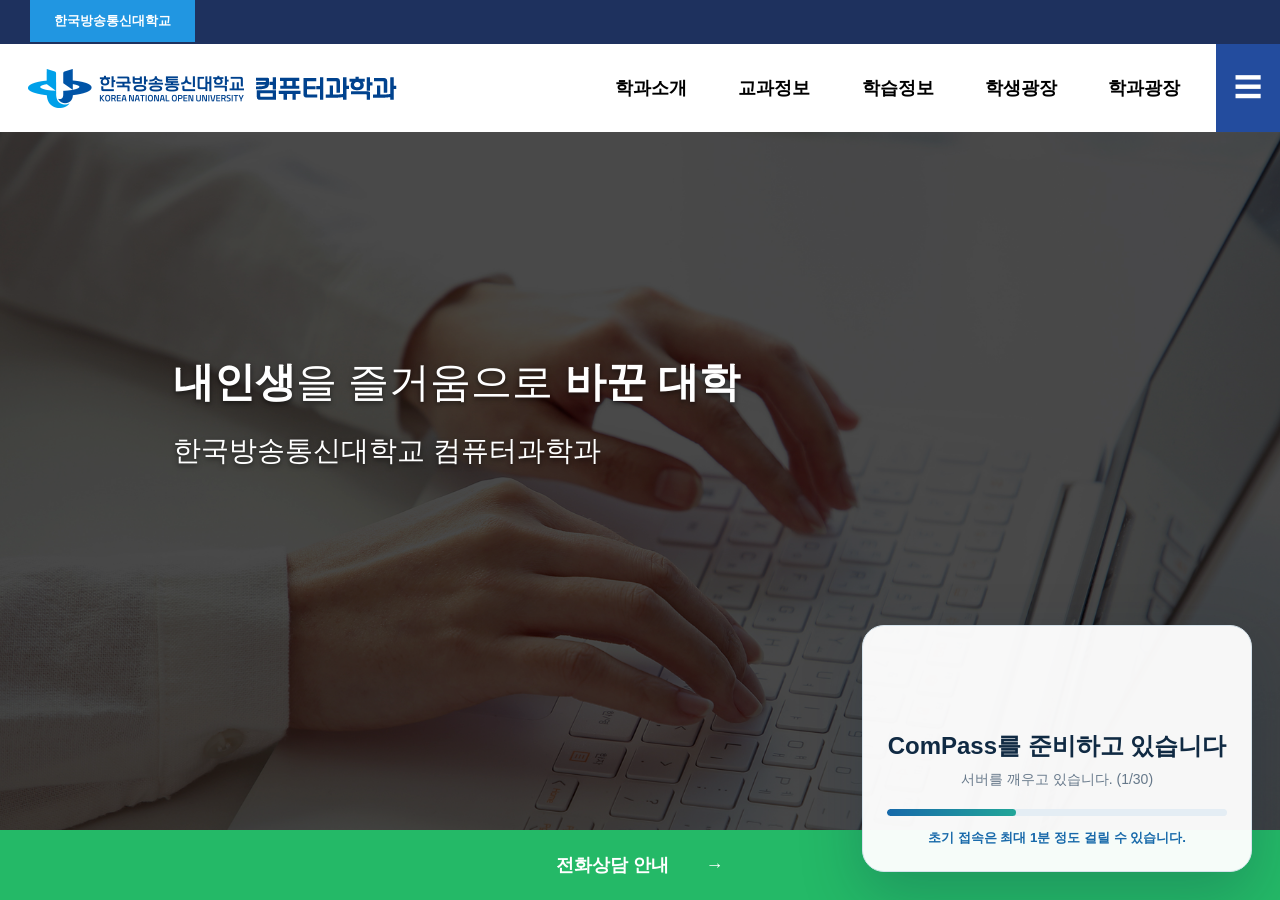
==== index.html @ 35181b51 "all time update1" ====
<!doctype html>
<html lang="ko">
<head>
  <meta charset="utf-8">
  <meta name="viewport" content="width=device-width, initial-scale=1, viewport-fit=cover">
  <meta name="description" content="Computer Science X Compass · 학생들의 길잡이">
  <meta name="theme-color" content="#102a43">
  <meta name="apple-mobile-web-app-capable" content="yes">
  <meta name="apple-mobile-web-app-title" content="ComPass">
  <meta property="og:title" content="ComPass">
  <meta property="og:description" content="Computer Science X Compass · 학생들의 길잡이">
  <title>ComPass · Computer Science X Compass</title>
  <link rel="icon" href="/ComPass/static/icons/favicon.ico">
  <link rel="icon" type="image/png" sizes="16x16" href="/ComPass/static/icons/favicon-16x16.png">
  <link rel="icon" type="image/png" sizes="32x32" href="/ComPass/static/icons/favicon-32x32.png">
  <link rel="apple-touch-icon" href="/ComPass/static/icons/apple-touch-icon.png">
  <link rel="manifest" href="/ComPass/static/manifest.json">
  <style>
    * { box-sizing: border-box; }
    html, body { width: 100%; height: 100%; margin: 0; overflow: hidden; font-family: Arial, "Noto Sans KR", sans-serif; }
    .home { position: fixed; inset: 0; background: white; }
    .utility { height: 44px; padding: 12px 30px; color: white; background: #1e315e; font-size: 13px; }
    .utility b { padding: 14px 24px; background: #2196e1; }
    .header { display: grid; grid-template-columns: minmax(320px, 1fr) auto 64px; align-items: center; height: 88px; padding-left: 28px; background: white; }
    .header img { width: min(369px, 90%); }
    .header nav { display: flex; gap: clamp(28px, 4vw, 78px); padding: 0 36px; font-size: 18px; font-weight: 750; white-space: nowrap; }
    .menu { display: grid; place-items: center; align-self: stretch; color: white; background: #234c9e; font-size: 28px; }
    .hero { position: relative; height: calc(100vh - 132px); background: url("./static/knou-home/hero.jpg") center/cover no-repeat; }
    .hero::before { position: absolute; inset: 0; content: ""; background: rgba(0,0,0,.43); }
    .copy { position: absolute; left: clamp(40px, 13.5vw, 260px); top: 29%; color: white; text-shadow: 0 2px 5px rgba(0,0,0,.55); }
    .copy h1 { margin: 0; font-size: clamp(34px, 3.2vw, 64px); font-weight: 300; }
    .copy strong { font-weight: 900; }
    .copy p { margin: 22px 0; font-size: clamp(22px, 2.2vw, 42px); font-weight: 300; }
    .green { position: absolute; inset: auto 0 0; padding: 23px; color: white; background: #24b967; text-align: center; font-size: 18px; font-weight: 750; }
    .boot { position: fixed; z-index: 5; right: 28px; bottom: 28px; width: min(390px, calc(100vw - 32px)); padding: 24px; border: 1px solid #d6e3ec; border-radius: 22px; background: rgba(255,255,255,.96); box-shadow: 0 22px 60px rgba(16,42,67,.25); text-align: center; }
    .mark { display: grid; place-items: center; width: 64px; height: 64px; margin: 0 auto 16px; animation: float 1.5s ease-in-out infinite; }
    .mark img { width: 64px; height: 64px; object-fit: contain; display: block; margin: 0 auto 16px; }
    .boot h2 { margin: 0 0 7px; color: #102a43; }
    .boot p { margin: 0; color: #66788a; font-size: 14px; line-height: 1.55; }
    .progress { position: relative; height: 7px; margin: 18px 0 12px; overflow: hidden; border-radius: 99px; background: #e4edf4; }
    .progress::after { position: absolute; inset: 0 auto 0 0; width: 38%; content: ""; border-radius: inherit; background: linear-gradient(90deg,#1769aa,#22a699); animation: progress 1.3s ease-in-out infinite; }
    .boot small { color: #1769aa; font-weight: 700; }
    #appFrame { position: fixed; z-index: 10; inset: 0; width: 100%; height: 100%; border: 0; background: white; opacity: 0; pointer-events: none; transition: opacity .25s; }
    #appFrame.ready { opacity: 1; pointer-events: auto; }
    @keyframes float { 50% { transform: translateY(-5px); } }
    @keyframes progress { from { transform: translateX(-110%); } to { transform: translateX(270%); } }
    @media (max-width:700px) {
      .utility { height: 36px; padding: 9px 12px; }
      .utility b { padding: 11px 10px; }
      .header { grid-template-columns: 1fr 54px; height: 70px; padding-left: 14px; }
      .header img { width: min(270px,92%); }
      .header nav { display:none; }
      .hero { height: calc(100vh - 106px); }
      .copy { left: 24px; right: 24px; top: 25%; }
      .copy h1 { font-size: 34px; line-height: 1.25; }
      .copy p { font-size: 21px; }
      .boot { right: 16px; bottom: 16px; padding: 20px; }
    }
  </style>
</head>
<body>
  <div class="home" aria-hidden="true">
    <div class="utility"><b>한국방송통신대학교</b></div>
    <header class="header">
      <img src="./static/knou-home/logo-header.png" alt="">
      <nav><span>학과소개</span><span>교과정보</span><span>학습정보</span><span>학생광장</span><span>학과광장</span></nav>
      <span class="menu">☰</span>
    </header>
    <section class="hero">
      <div class="copy">
        <h1><strong>내인생</strong>을 즐거움으로 <strong>바꾼 대학</strong></h1>
        <p>한국방송통신대학교 컴퓨터과학과</p>
      </div>
      <div class="green">전화상담 안내　　→</div>
    </section>
  </div>

  <div id="boot" class="boot" role="status" aria-live="polite">
    <div class="mark"><img src="/ComPass/static/icons/icon.png" alt="" aria-hidden="true" onerror="this.style.display='none'"></div>
    <h2>ComPass를 준비하고 있습니다</h2>
    <p id="bootText">학생들의 길잡이가 공식 데이터를 확인하고 있습니다.</p>
    <div class="progress" aria-hidden="true"></div>
    <small>초기 접속은 최대 1분 정도 걸릴 수 있습니다.</small>
  </div>

  <iframe id="appFrame" title="ComPass 챗봇"></iframe>

  <script src="./static/config.js"></script>
  <script>
    const APP_CONFIG = window.COMPASS_CONFIG;
    const RENDER_URL = "https://compass-knou-cs-ai-navigator.onrender.com";
    const frame = document.getElementById("appFrame");
    const boot = document.getElementById("boot");
    const bootText = document.getElementById("bootText");
    const messages = [
      "학생들의 길잡이가 공식 데이터를 확인하고 있습니다.",
      "Computer Science × Compass",
      "컴퓨터과학과 정보를 정리하고 있습니다.",
      "ComPass가 깨어나는 중입니다."
    ];
    let messageIndex = 0;
    setInterval(() => {
      messageIndex = (messageIndex + 1) % messages.length;
      bootText.textContent = messages[messageIndex];
    }, 2200);

    async function wakeRender() {
      for (let attempt = 1; attempt <= 30; attempt += 1) {
        try {
          const response = await fetch(`${RENDER_URL}/api/health?wake=${Date.now()}`, {
            cache: "no-store",
            mode: "cors"
          });
          if (response.ok) {
            frame.addEventListener("load", () => {
              frame.classList.add("ready");
              boot.hidden = true;
            }, { once: true });
            frame.src = `${RENDER_URL}/?from=github-pages`;
            bootText.textContent = "ComPass 연결 완료. 화면을 여는 중입니다.";
            return;
          }
        } catch (_) {
          bootText.textContent = `서버를 깨우고 있습니다. (${attempt}/30)`;
        }
        await new Promise((resolve) => setTimeout(resolve, 3000));
      }
      bootText.innerHTML = `연결이 지연되고 있습니다. <a href="${RENDER_URL}" target="_blank">직접 열기</a>`;
    }
    wakeRender();
  </script>
</body>
</html>
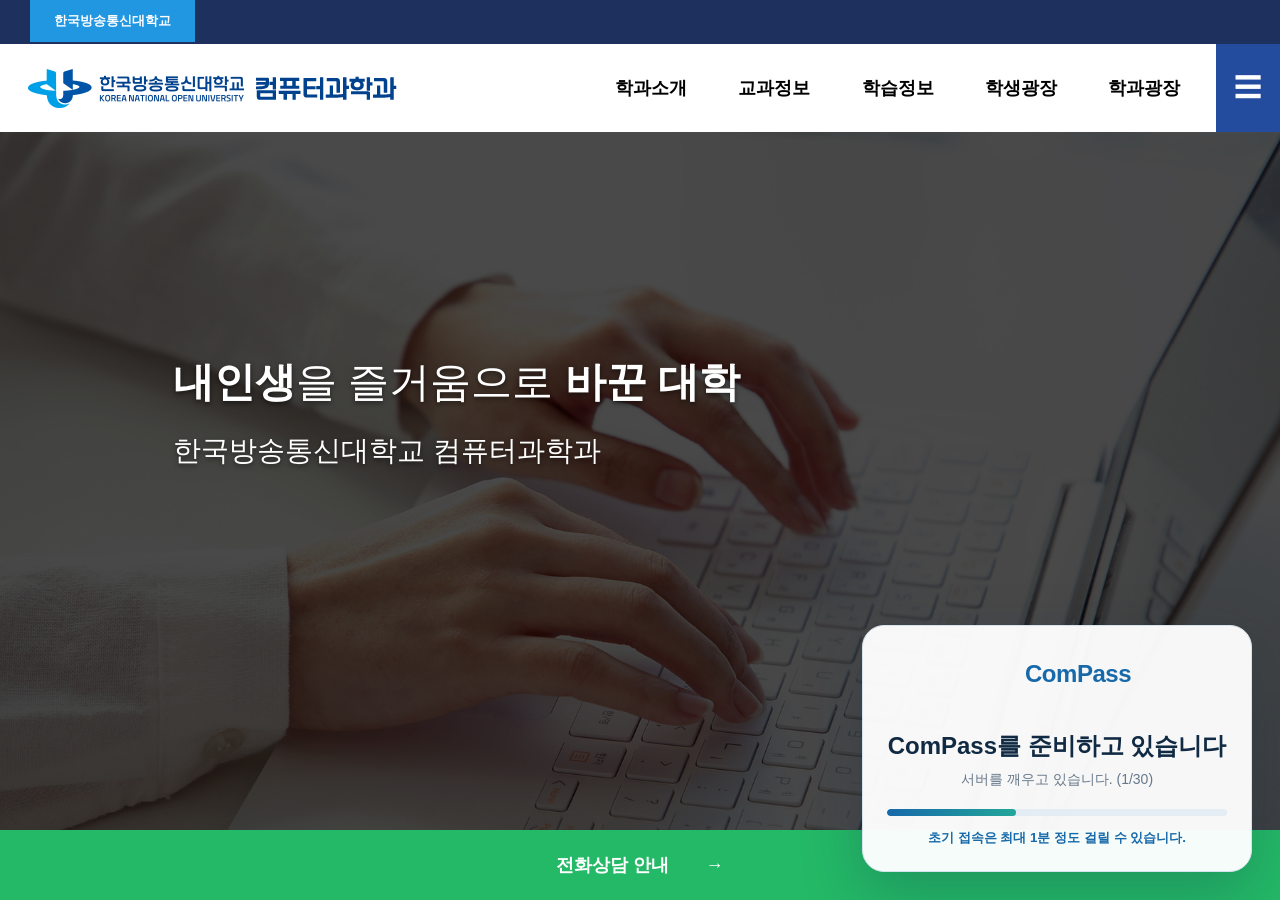
==== commit 142d4dc1: "all time update" ====
--- a/index.html
+++ b/index.html
@@ -35,6 +35,7 @@
     .boot { position: fixed; z-index: 5; right: 28px; bottom: 28px; width: min(390px, calc(100vw - 32px)); padding: 24px; border: 1px solid #d6e3ec; border-radius: 22px; background: rgba(255,255,255,.96); box-shadow: 0 22px 60px rgba(16,42,67,.25); text-align: center; }
     .mark { display: grid; place-items: center; width: 64px; height: 64px; margin: 0 auto 16px; animation: float 1.5s ease-in-out infinite; }
     .mark img { width: 64px; height: 64px; object-fit: contain; display: block; margin: 0 auto 16px; }
+    .coldstart-logo-fallback { display: none; margin: 0 auto 16px; color: #1769aa; font-size: 24px; font-weight: 900; letter-spacing: -.02em; }
     .boot h2 { margin: 0 0 7px; color: #102a43; }
     .boot p { margin: 0; color: #66788a; font-size: 14px; line-height: 1.55; }
     .progress { position: relative; height: 7px; margin: 18px 0 12px; overflow: hidden; border-radius: 99px; background: #e4edf4; }
@@ -76,7 +77,10 @@
   </div>
 
   <div id="boot" class="boot" role="status" aria-live="polite">
-    <div class="mark"><img src="/ComPass/static/icons/icon.png" alt="" aria-hidden="true" onerror="this.style.display='none'"></div>
+    <div class="mark">
+      <img class="coldstart-logo" src="/ComPass/static/icons/icon.png" alt="ComPass 로고" onerror="this.style.display='none'; document.querySelector('.coldstart-logo-fallback').style.display='block';">
+      <div class="coldstart-logo-fallback">ComPass</div>
+    </div>
     <h2>ComPass를 준비하고 있습니다</h2>
     <p id="bootText">학생들의 길잡이가 공식 데이터를 확인하고 있습니다.</p>
     <div class="progress" aria-hidden="true"></div>
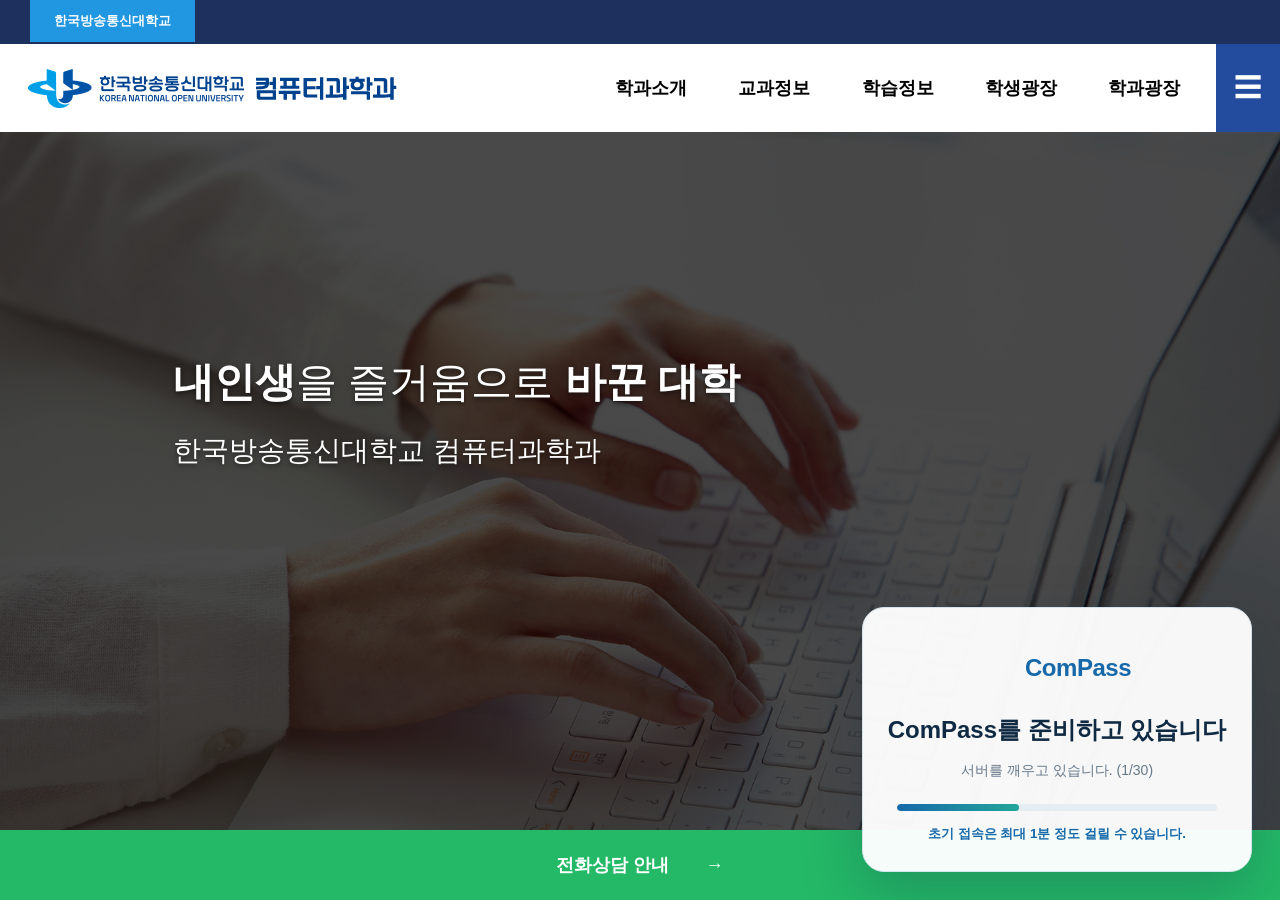
==== commit 4db55d0c: "all time update3" ====
--- a/index.html
+++ b/index.html
@@ -32,15 +32,30 @@
     .copy strong { font-weight: 900; }
     .copy p { margin: 22px 0; font-size: clamp(22px, 2.2vw, 42px); font-weight: 300; }
     .green { position: absolute; inset: auto 0 0; padding: 23px; color: white; background: #24b967; text-align: center; font-size: 18px; font-weight: 750; }
-    .boot { position: fixed; z-index: 5; right: 28px; bottom: 28px; width: min(390px, calc(100vw - 32px)); padding: 24px; border: 1px solid #d6e3ec; border-radius: 22px; background: rgba(255,255,255,.96); box-shadow: 0 22px 60px rgba(16,42,67,.25); text-align: center; }
-    .mark { display: grid; place-items: center; width: 64px; height: 64px; margin: 0 auto 16px; animation: float 1.5s ease-in-out infinite; }
-    .mark img { width: 64px; height: 64px; object-fit: contain; display: block; margin: 0 auto 16px; }
-    .coldstart-logo-fallback { display: none; margin: 0 auto 16px; color: #1769aa; font-size: 24px; font-weight: 900; letter-spacing: -.02em; }
-    .boot h2 { margin: 0 0 7px; color: #102a43; }
-    .boot p { margin: 0; color: #66788a; font-size: 14px; line-height: 1.55; }
-    .progress { position: relative; height: 7px; margin: 18px 0 12px; overflow: hidden; border-radius: 99px; background: #e4edf4; }
+    #boot.boot, .coldstart-overlay { display: flex; align-items: center; justify-content: center; text-align: center; box-sizing: border-box; }
+    .boot {
+      position: fixed;
+      z-index: 5;
+      right: 28px;
+      bottom: 28px;
+      width: min(390px, calc(100vw - 32px));
+      min-height: 230px;
+      flex-direction: column;
+      gap: 14px;
+      padding: 28px 24px;
+      border: 1px solid #d6e3ec;
+      border-radius: 22px;
+      background: rgba(255,255,255,.96);
+      box-shadow: 0 22px 60px rgba(16,42,67,.25);
+    }
+    .mark { display: grid; place-items: center; width: 64px; height: 64px; margin: 0; animation: float 1.5s ease-in-out infinite; }
+    .mark img, .coldstart-logo, .boot-logo { width: 64px; height: 64px; object-fit: contain; display: block; margin: 0 auto; }
+    .coldstart-logo-fallback { display: none; width: 100%; margin: 0; color: #1769aa; font-size: 24px; font-weight: 900; letter-spacing: -.02em; text-align: center; }
+    .boot h2, .coldstart-title, .boot-title { width: 100%; margin: 0; color: #102a43; text-align: center; }
+    .boot p, .coldstart-message, .boot-message { width: 100%; margin: 0; color: #66788a; font-size: 14px; line-height: 1.55; text-align: center; }
+    .progress, .coldstart-progress { position: relative; width: 100%; max-width: 320px; height: 7px; margin: 8px auto 0; overflow: hidden; border-radius: 99px; background: #e4edf4; }
     .progress::after { position: absolute; inset: 0 auto 0 0; width: 38%; content: ""; border-radius: inherit; background: linear-gradient(90deg,#1769aa,#22a699); animation: progress 1.3s ease-in-out infinite; }
-    .boot small { color: #1769aa; font-weight: 700; }
+    .boot small { display: block; width: 100%; margin: 0; color: #1769aa; font-weight: 700; text-align: center; }
     #appFrame { position: fixed; z-index: 10; inset: 0; width: 100%; height: 100%; border: 0; background: white; opacity: 0; pointer-events: none; transition: opacity .25s; }
     #appFrame.ready { opacity: 1; pointer-events: auto; }
     @keyframes float { 50% { transform: translateY(-5px); } }
@@ -55,7 +70,7 @@
       .copy { left: 24px; right: 24px; top: 25%; }
       .copy h1 { font-size: 34px; line-height: 1.25; }
       .copy p { font-size: 21px; }
-      .boot { right: 16px; bottom: 16px; padding: 20px; }
+      .boot { right: 16px; bottom: 16px; min-height: 230px; padding: 24px 20px; }
     }
   </style>
 </head>
@@ -81,9 +96,9 @@
       <img class="coldstart-logo" src="/ComPass/static/icons/icon.png" alt="ComPass 로고" onerror="this.style.display='none'; document.querySelector('.coldstart-logo-fallback').style.display='block';">
       <div class="coldstart-logo-fallback">ComPass</div>
     </div>
-    <h2>ComPass를 준비하고 있습니다</h2>
-    <p id="bootText">학생들의 길잡이가 공식 데이터를 확인하고 있습니다.</p>
-    <div class="progress" aria-hidden="true"></div>
+    <h2 class="boot-title coldstart-title">ComPass를 준비하고 있습니다</h2>
+    <p id="bootText" class="boot-message coldstart-message">학생들의 길잡이가 공식 데이터를 확인하고 있습니다.</p>
+    <div class="progress coldstart-progress" aria-hidden="true"></div>
     <small>초기 접속은 최대 1분 정도 걸릴 수 있습니다.</small>
   </div>
 
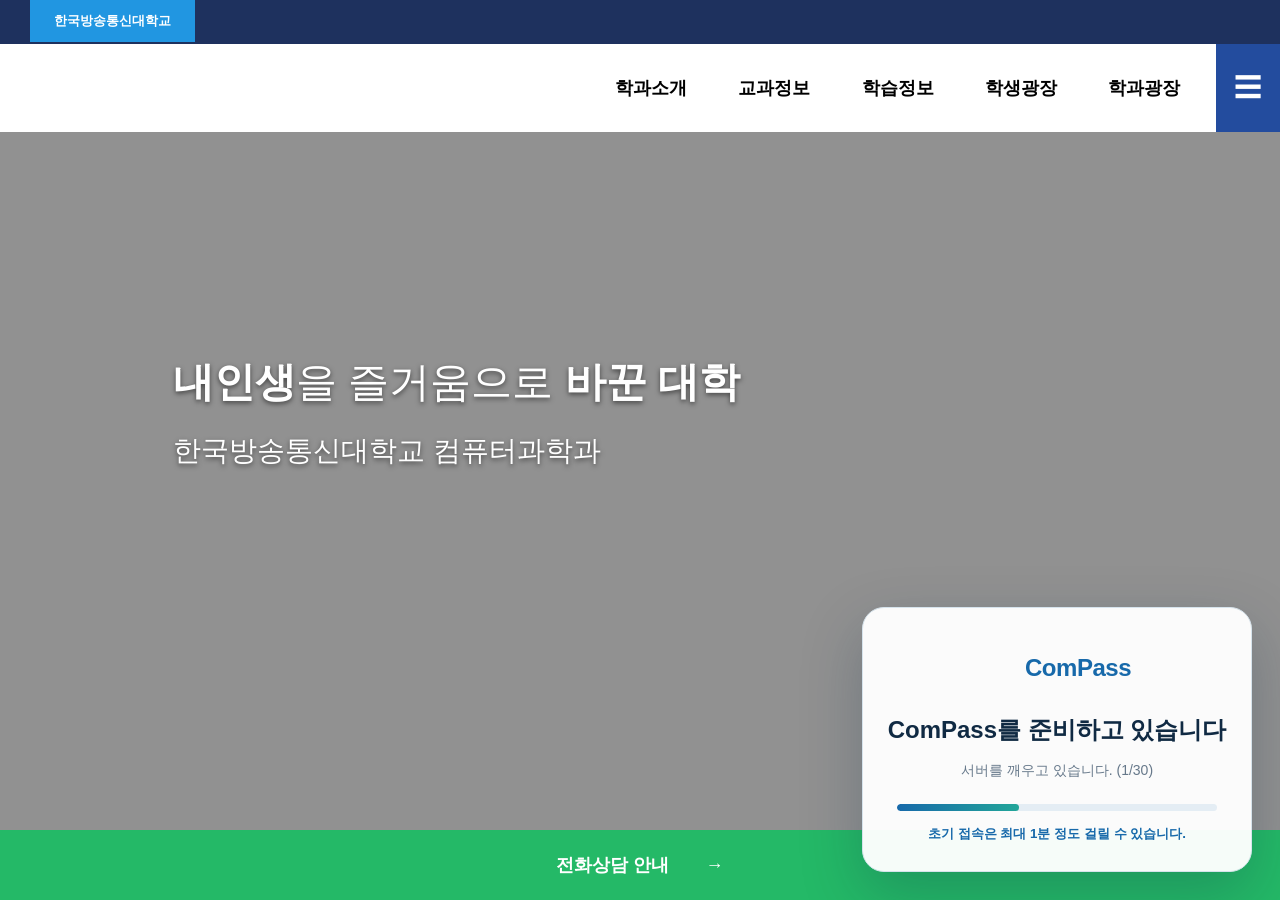
==== commit 171d2007: "ComPass UI 개선 및 버그 수정1" ====
--- a/index.html
+++ b/index.html
@@ -5,6 +5,7 @@
   <meta name="viewport" content="width=device-width, initial-scale=1, viewport-fit=cover">
   <meta name="description" content="Computer Science X Compass · 학생들의 길잡이">
   <meta name="theme-color" content="#102a43">
+  <meta name="mobile-web-app-capable" content="yes">
   <meta name="apple-mobile-web-app-capable" content="yes">
   <meta name="apple-mobile-web-app-title" content="ComPass">
   <meta property="og:title" content="ComPass">
@@ -25,7 +26,7 @@
     .header img { width: min(369px, 90%); }
     .header nav { display: flex; gap: clamp(28px, 4vw, 78px); padding: 0 36px; font-size: 18px; font-weight: 750; white-space: nowrap; }
     .menu { display: grid; place-items: center; align-self: stretch; color: white; background: #234c9e; font-size: 28px; }
-    .hero { position: relative; height: calc(100vh - 132px); background: url("./static/knou-home/hero.jpg") center/cover no-repeat; }
+    .hero { position: relative; height: calc(100vh - 132px); background: url("/ComPass/static/knou-home/hero.jpg") center/cover no-repeat; }
     .hero::before { position: absolute; inset: 0; content: ""; background: rgba(0,0,0,.43); }
     .copy { position: absolute; left: clamp(40px, 13.5vw, 260px); top: 29%; color: white; text-shadow: 0 2px 5px rgba(0,0,0,.55); }
     .copy h1 { margin: 0; font-size: clamp(34px, 3.2vw, 64px); font-weight: 300; }
@@ -78,7 +79,7 @@
   <div class="home" aria-hidden="true">
     <div class="utility"><b>한국방송통신대학교</b></div>
     <header class="header">
-      <img src="./static/knou-home/logo-header.png" alt="">
+      <img src="/ComPass/static/knou-home/logo-header.png" alt="">
       <nav><span>학과소개</span><span>교과정보</span><span>학습정보</span><span>학생광장</span><span>학과광장</span></nav>
       <span class="menu">☰</span>
     </header>
@@ -93,7 +94,7 @@
 
   <div id="boot" class="boot" role="status" aria-live="polite">
     <div class="mark">
-      <img class="coldstart-logo" src="/ComPass/static/icons/icon.png" alt="ComPass 로고" onerror="this.style.display='none'; document.querySelector('.coldstart-logo-fallback').style.display='block';">
+      <img class="coldstart-logo" src="/ComPass/static/icons/icon.png" alt="ComPass 로고" onerror="this.style.display='none'; const fallback=document.querySelector('.coldstart-logo-fallback'); if (fallback) fallback.style.display='block';">
       <div class="coldstart-logo-fallback">ComPass</div>
     </div>
     <h2 class="boot-title coldstart-title">ComPass를 준비하고 있습니다</h2>
@@ -104,7 +105,7 @@
 
   <iframe id="appFrame" title="ComPass 챗봇"></iframe>
 
-  <script src="./static/config.js"></script>
+  <script src="/ComPass/static/config.js"></script>
   <script>
     const APP_CONFIG = window.COMPASS_CONFIG;
     const RENDER_URL = "https://compass-knou-cs-ai-navigator.onrender.com";
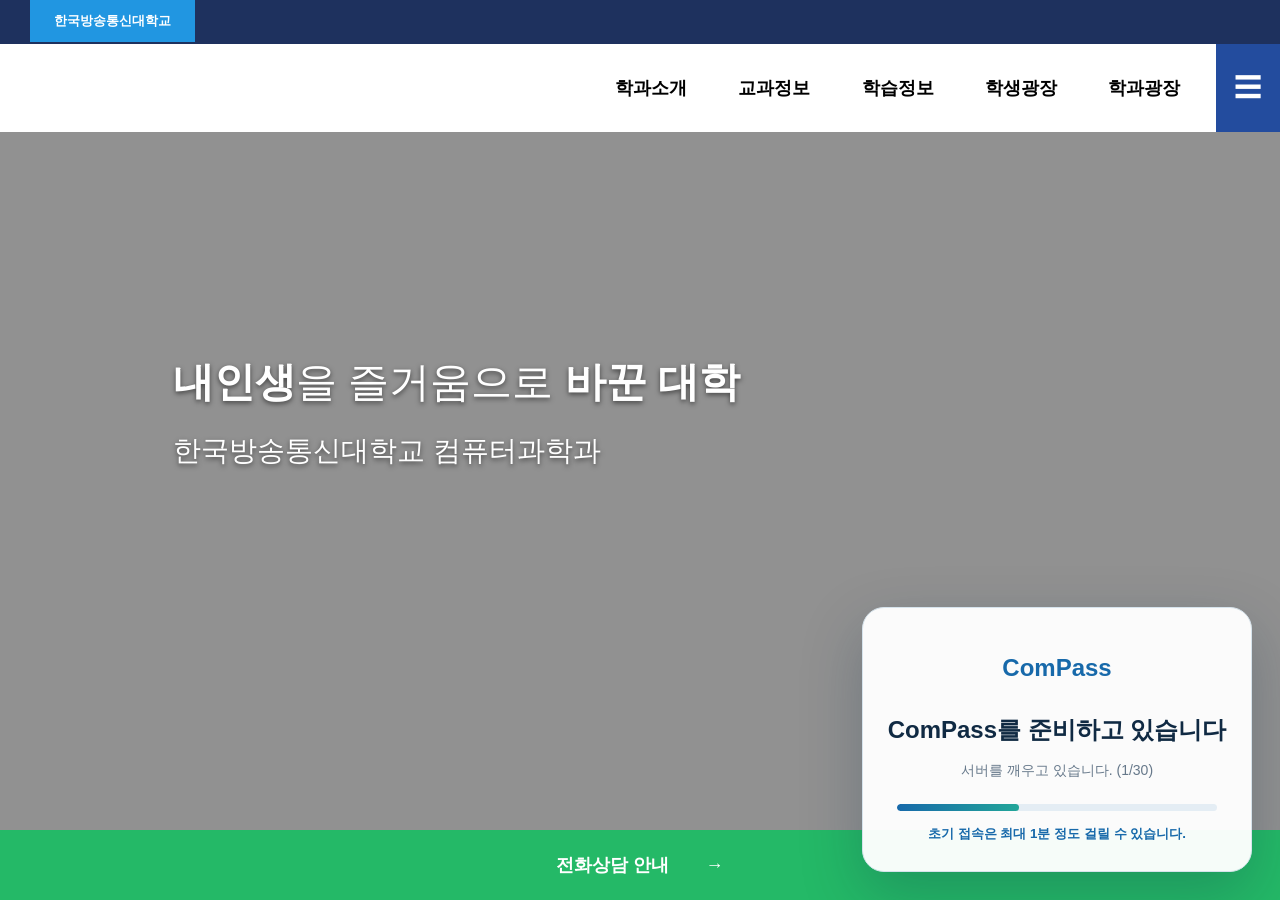
==== commit cfb9aa43: "ComPass UI 개선 및 버그 수정4" ====
--- a/index.html
+++ b/index.html
@@ -49,9 +49,10 @@
       background: rgba(255,255,255,.96);
       box-shadow: 0 22px 60px rgba(16,42,67,.25);
     }
-    .mark { display: grid; place-items: center; width: 64px; height: 64px; margin: 0; animation: float 1.5s ease-in-out infinite; }
+    .mark { display: flex; align-items: center; justify-content: center; width: 100%; min-height: 64px; margin: 0; animation: float 1.5s ease-in-out infinite; }
     .mark img, .coldstart-logo, .boot-logo { width: 64px; height: 64px; object-fit: contain; display: block; margin: 0 auto; }
-    .coldstart-logo-fallback { display: none; width: 100%; margin: 0; color: #1769aa; font-size: 24px; font-weight: 900; letter-spacing: -.02em; text-align: center; }
+    .coldstart-logo-fallback { display: none; align-items: center; justify-content: center; width: 100%; margin: 0 auto; color: #1769aa; font-size: 24px; font-weight: 900; letter-spacing: 0; text-align: center; }
+    .coldstart-logo-fallback[style*="block"] { display: flex !important; }
     .boot h2, .coldstart-title, .boot-title { width: 100%; margin: 0; color: #102a43; text-align: center; }
     .boot p, .coldstart-message, .boot-message { width: 100%; margin: 0; color: #66788a; font-size: 14px; line-height: 1.55; text-align: center; }
     .progress, .coldstart-progress { position: relative; width: 100%; max-width: 320px; height: 7px; margin: 8px auto 0; overflow: hidden; border-radius: 99px; background: #e4edf4; }
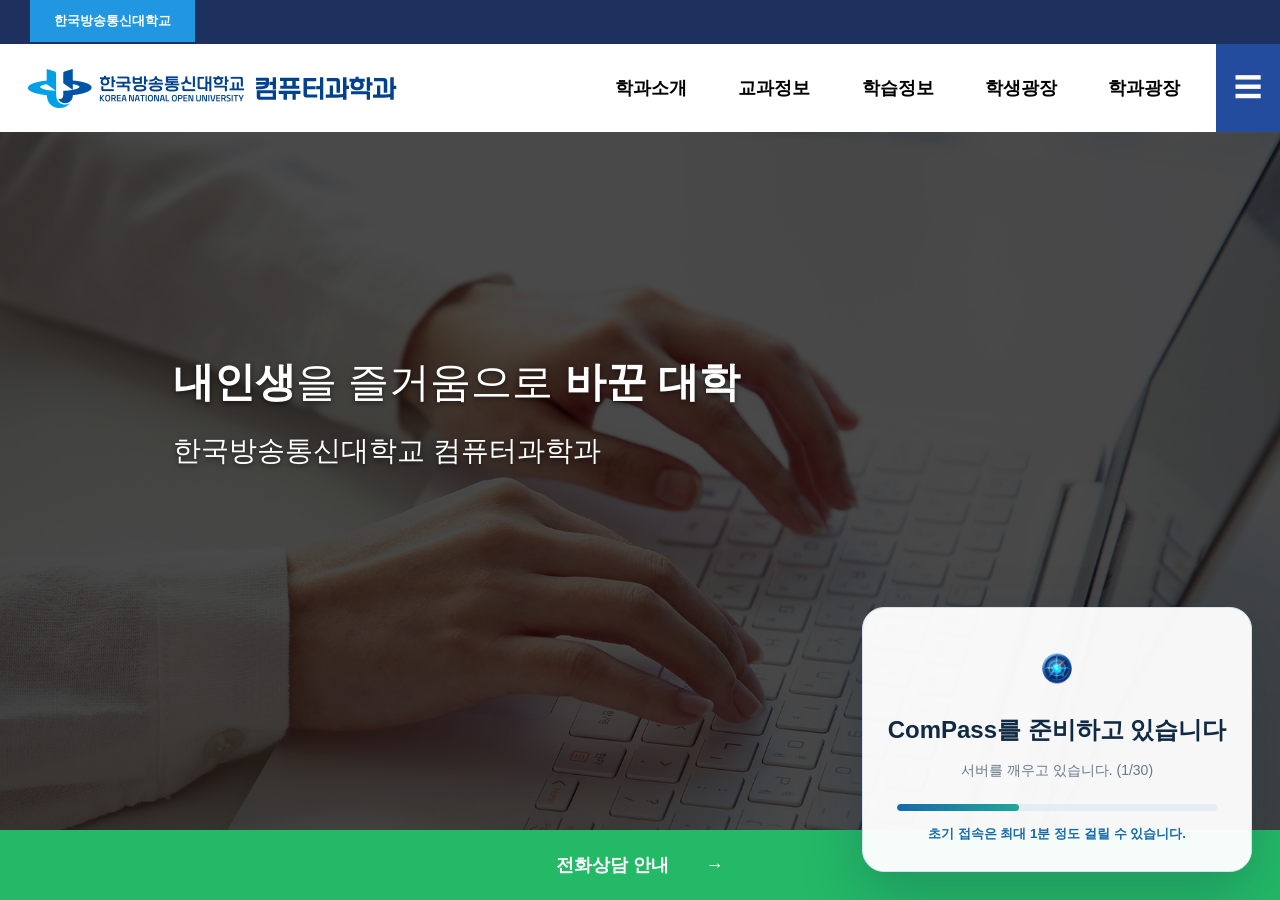
==== commit 93891543: "ComPass UI 개선 및 버그 수정6" ====
--- a/index.html
+++ b/index.html
@@ -11,11 +11,11 @@
   <meta property="og:title" content="ComPass">
   <meta property="og:description" content="Computer Science X Compass · 학생들의 길잡이">
   <title>ComPass · Computer Science X Compass</title>
-  <link rel="icon" href="/ComPass/static/icons/favicon.ico">
-  <link rel="icon" type="image/png" sizes="16x16" href="/ComPass/static/icons/favicon-16x16.png">
-  <link rel="icon" type="image/png" sizes="32x32" href="/ComPass/static/icons/favicon-32x32.png">
-  <link rel="apple-touch-icon" href="/ComPass/static/icons/apple-touch-icon.png">
-  <link rel="manifest" href="/ComPass/static/manifest.json">
+  <link rel="icon" href="./static/icons/favicon.ico">
+  <link rel="icon" type="image/png" sizes="16x16" href="./static/icons/favicon-16x16.png">
+  <link rel="icon" type="image/png" sizes="32x32" href="./static/icons/favicon-32x32.png">
+  <link rel="apple-touch-icon" href="./static/icons/apple-touch-icon.png">
+  <link rel="manifest" href="./manifest.json">
   <style>
     * { box-sizing: border-box; }
     html, body { width: 100%; height: 100%; margin: 0; overflow: hidden; font-family: Arial, "Noto Sans KR", sans-serif; }
@@ -26,7 +26,7 @@
     .header img { width: min(369px, 90%); }
     .header nav { display: flex; gap: clamp(28px, 4vw, 78px); padding: 0 36px; font-size: 18px; font-weight: 750; white-space: nowrap; }
     .menu { display: grid; place-items: center; align-self: stretch; color: white; background: #234c9e; font-size: 28px; }
-    .hero { position: relative; height: calc(100vh - 132px); background: url("/ComPass/static/knou-home/hero.jpg") center/cover no-repeat; }
+    .hero { position: relative; height: calc(100vh - 132px); background: url("./static/knou-home/hero.jpg") center/cover no-repeat; }
     .hero::before { position: absolute; inset: 0; content: ""; background: rgba(0,0,0,.43); }
     .copy { position: absolute; left: clamp(40px, 13.5vw, 260px); top: 29%; color: white; text-shadow: 0 2px 5px rgba(0,0,0,.55); }
     .copy h1 { margin: 0; font-size: clamp(34px, 3.2vw, 64px); font-weight: 300; }
@@ -80,7 +80,7 @@
   <div class="home" aria-hidden="true">
     <div class="utility"><b>한국방송통신대학교</b></div>
     <header class="header">
-      <img src="/ComPass/static/knou-home/logo-header.png" alt="">
+      <img src="./static/knou-home/logo-header.png" alt="">
       <nav><span>학과소개</span><span>교과정보</span><span>학습정보</span><span>학생광장</span><span>학과광장</span></nav>
       <span class="menu">☰</span>
     </header>
@@ -95,7 +95,7 @@
 
   <div id="boot" class="boot" role="status" aria-live="polite">
     <div class="mark">
-      <img class="coldstart-logo" src="/ComPass/static/icons/icon.png" alt="ComPass 로고" onerror="this.style.display='none'; const fallback=document.querySelector('.coldstart-logo-fallback'); if (fallback) fallback.style.display='block';">
+      <img class="coldstart-logo" src="./static/icons/icon.png" alt="ComPass 로고" onerror="this.style.display='none'; const fallback=document.querySelector('.coldstart-logo-fallback'); if (fallback) fallback.style.display='block';">
       <div class="coldstart-logo-fallback">ComPass</div>
     </div>
     <h2 class="boot-title coldstart-title">ComPass를 준비하고 있습니다</h2>
@@ -106,7 +106,7 @@
 
   <iframe id="appFrame" title="ComPass 챗봇"></iframe>
 
-  <script src="/ComPass/static/config.js"></script>
+  <script src="./static/config.js"></script>
   <script>
     const APP_CONFIG = window.COMPASS_CONFIG;
     const RENDER_URL = "https://compass-knou-cs-ai-navigator.onrender.com";
